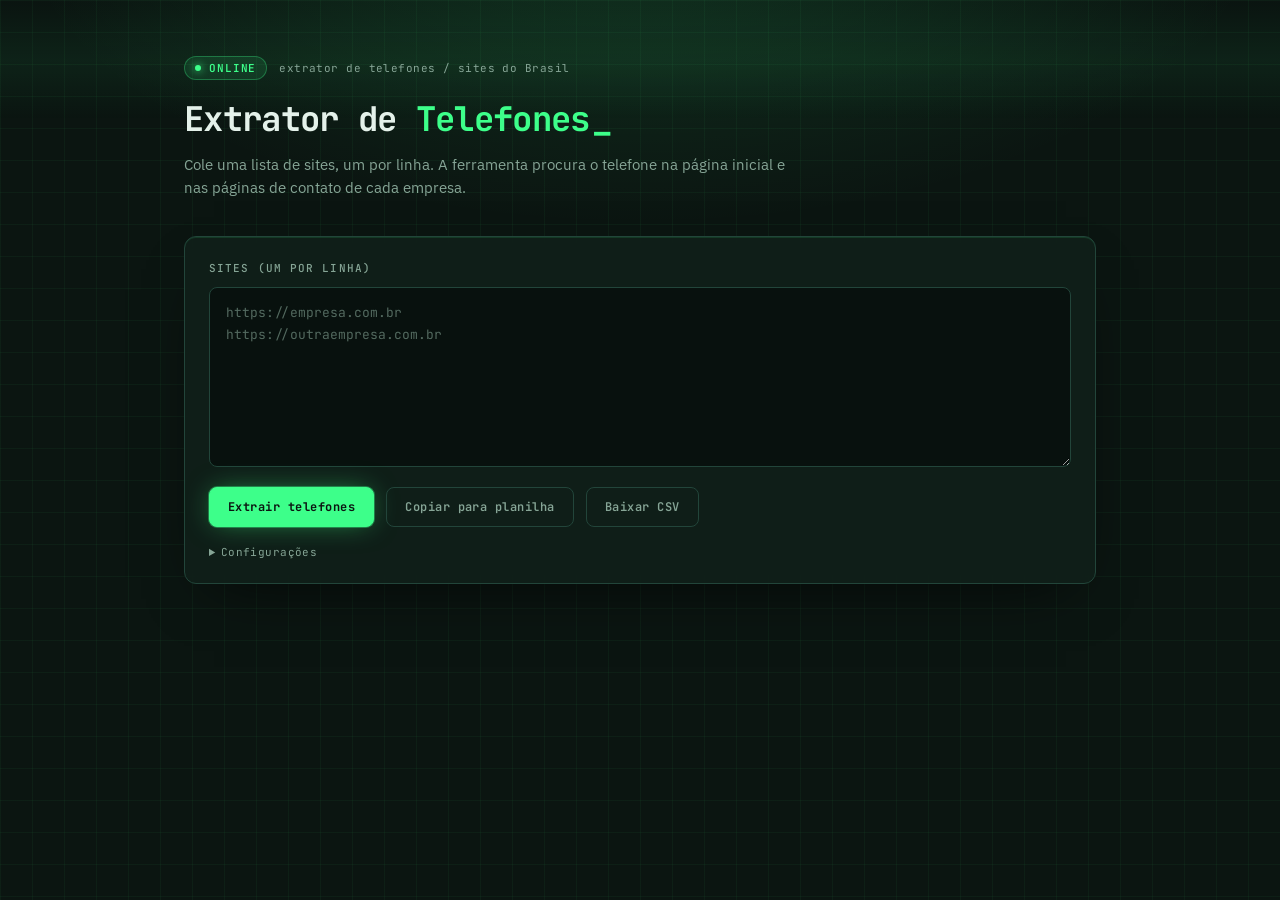
==== extrator-telefones/index.html @ ac4913e0 "Create backend" ====
<!doctype html>
<html lang="pt-BR">
<head>
<meta charset="utf-8">
<meta name="viewport" content="width=device-width, initial-scale=1">
<title>Extrator de Telefones</title>
<link rel="stylesheet" href="style.css">
</head>
<body>
<main class="container">
  <header class="cabecalho">
    <div class="cabecalho-meta">
      <span class="badge"><span class="badge-dot"></span>ONLINE</span>
      <span class="meta-extra">extrator de telefones / sites do Brasil</span>
    </div>
    <h1>Extrator de <span class="destaque">Telefones</span><span class="cursor">_</span></h1>
    <p class="subtitulo">Cole uma lista de sites, um por linha. A ferramenta procura o telefone na página inicial e nas páginas de contato de cada empresa.</p>
  </header>

  <section class="painel painel-entrada">
    <div class="linha-rotulo">
      <label class="rotulo-fraco" for="urls">Sites (um por linha)</label>
    </div>
    <textarea id="urls" spellcheck="false" placeholder="https://empresa.com.br&#10;https://outraempresa.com.br"></textarea>

    <div class="acoes">
      <button id="btnIniciar" class="botao botao-destaque" type="button">Extrair telefones</button>
      <button id="btnParar" class="botao" type="button" hidden>Parar</button>
      <button id="btnCopiar" class="botao" type="button" disabled>Copiar para planilha</button>
      <button id="btnCsv" class="botao" type="button" disabled>Baixar CSV</button>
      <span id="statusTexto" class="status-texto" role="status"></span>
    </div>

    <div id="progressoWrap" class="progresso-wrap" hidden>
      <div class="progresso-barra"><div id="progressoFill" class="progresso-fill"></div></div>
      <span id="progressoLabel"></span>
    </div>

    <details class="config">
      <summary>Configurações</summary>
      <label class="rotulo-fraco" for="token">Chave de acesso (só se o servidor exigir)</label>
      <input id="token" type="password" autocomplete="off">
    </details>
  </section>

  <div id="resultados" hidden>
    <div class="titulo-resultados">
      <span class="titulo-resultados-esq">Resultados</span>
    </div>
    <section class="painel painel-tabela">
      <table>
        <colgroup>
          <col class="col-idx"><col class="col-url"><col class="col-res"><col class="col-status">
        </colgroup>
        <thead>
          <tr><th>#</th><th>Site</th><th>Resultado</th><th>Status</th></tr>
        </thead>
        <tbody id="tabelaBody"></tbody>
      </table>
    </section>
  </div>
</main>
<script src="script.js"></script>
</body>
</html>
---- extrator-telefones/style.css ----
/* Extrator de Telefones — tema verde escuro / tecnologia (mesma identidade do Validador de E-mails) */
@import url('https://fonts.googleapis.com/css2?family=JetBrains+Mono:wght@400;500;600;700&family=IBM+Plex+Sans:wght@400;500;600&display=swap');

:root {
  --fundo: #0b1511;
  --painel: #10201a;
  --painel-elevado: #163027;
  --entrada: #08110e;
  --borda: #22453a;
  --primaria: #3dff8a;
  --primaria-hover: #7dffb0;
  --texto: #e4f1ea;
  --texto-suave: #86a596;
  --sucesso: #3dff8a;
  --alerta: #f5d34a;
  --perigo: #ff6b5a;
  --link: #65d9b8;
  --mono: 'JetBrains Mono', ui-monospace, 'SF Mono', Menlo, Consolas, monospace;
  --sans: 'IBM Plex Sans', system-ui, -apple-system, 'Segoe UI', sans-serif;
  --raio: 12px;
  --brilho: 0 0 0 1px rgba(61,255,138,0.35), 0 0 28px -6px rgba(61,255,138,0.55);
}

* { box-sizing: border-box; }

html, body {
  margin: 0; padding: 0;
  background: var(--fundo);
  color: var(--texto);
  font-family: var(--sans);
  color-scheme: dark;
}

body {
  min-height: 100vh;
  position: relative;
  background-image:
    radial-gradient(ellipse 70% 50% at 50% -10%, rgba(61,255,138,0.14), transparent 70%),
    linear-gradient(rgba(61,255,138,0.045) 1px, transparent 1px),
    linear-gradient(90deg, rgba(61,255,138,0.045) 1px, transparent 1px);
  background-size: 100% 100%, 32px 32px, 32px 32px;
  background-attachment: fixed;
}

/* linha de varredura (CRT) */
body::before {
  content: ""; pointer-events: none; position: fixed; left: 0; right: 0; top: 0; height: 120px;
  background: linear-gradient(to bottom, transparent, rgba(61,255,138,0.06), transparent);
  animation: scan 6s linear infinite; z-index: 0;
}
@keyframes scan { from { transform: translateY(-100%); } to { transform: translateY(100vh); } }
@keyframes blink { to { visibility: hidden; } }
@keyframes row-in { from { opacity: 0; transform: translateY(4px); } to { opacity: 1; transform: none; } }

.container {
  position: relative;
  max-width: 960px;
  margin: 0 auto;
  padding: 56px 24px 96px;
}

/* Cabeçalho */
.cabecalho { margin-bottom: 36px; }

.cabecalho-meta {
  display: flex; align-items: center; gap: 12px; margin-bottom: 16px;
  font: 11px var(--mono); color: var(--texto-suave); letter-spacing: 0.04em;
}

.badge {
  display: inline-flex; align-items: center; gap: 8px;
  padding: 4px 10px; border-radius: 999px;
  font: 600 11px var(--mono); letter-spacing: 0.08em;
  color: var(--primaria);
  border: 1px solid rgba(61,255,138,0.3);
  background: rgba(61,255,138,0.1);
}
.badge-dot {
  width: 6px; height: 6px; border-radius: 999px;
  background: var(--primaria); box-shadow: 0 0 8px var(--primaria);
}

.cabecalho h1 {
  font: 700 34px var(--mono);
  letter-spacing: -0.02em;
  color: var(--texto);
  margin: 0 0 12px;
}
.destaque { color: var(--primaria); }
.cursor { color: var(--primaria); margin-left: 2px; animation: blink 1.2s steps(2, start) infinite; }

.subtitulo {
  color: var(--texto-suave);
  font-size: 15px; line-height: 1.55;
  margin: 0; max-width: 620px;
}

/* Painéis */
.painel {
  background: rgba(16,32,26,0.88);
  border: 1px solid var(--borda);
  border-radius: var(--raio);
  box-shadow: 0 24px 60px -30px rgba(0,0,0,0.8), inset 0 1px 0 rgba(61,255,138,0.12);
  backdrop-filter: blur(8px);
}

.painel-entrada { padding: 24px; }

.linha-rotulo {
  display: flex; justify-content: space-between; align-items: center;
  margin-bottom: 12px;
}

.rotulo-fraco {
  display: block;
  color: var(--texto-suave);
  font: 500 11px var(--mono);
  letter-spacing: 0.1em; text-transform: uppercase;
}

textarea {
  width: 100%;
  min-height: 180px;
  resize: vertical;
  background: var(--entrada);
  color: var(--texto);
  border: 1px solid var(--borda);
  border-radius: 8px;
  padding: 14px 16px;
  font: 13px/1.7 var(--mono);
  outline: none;
  transition: border-color .15s, box-shadow .15s;
}
textarea::placeholder { color: rgba(134,165,150,0.6); }
textarea:focus { border-color: var(--primaria); box-shadow: var(--brilho); }

.acoes {
  display: flex; align-items: center; flex-wrap: wrap;
  gap: 12px;
  margin-top: 16px;
}

.botao {
  display: inline-flex; align-items: center; gap: 8px;
  background: transparent;
  color: var(--texto);
  border: 1px solid var(--borda);
  border-radius: 8px;
  padding: 11px 18px;
  font: 600 12px var(--mono);
  letter-spacing: 0.04em;
  cursor: pointer;
  transition: border-color .15s, background .15s, color .15s, transform .1s;
}
.botao:hover:not(:disabled) { border-color: var(--primaria); background: rgba(61,255,138,0.1); color: var(--primaria); }
.botao:active:not(:disabled) { transform: scale(0.98); }
.botao:focus-visible { outline: 2px solid var(--primaria); outline-offset: 2px; }
.botao:disabled {
  color: var(--texto-suave);
  border-color: var(--borda);
  background: transparent;
  cursor: not-allowed;
  box-shadow: none;
}

.botao-destaque {
  background: var(--primaria);
  color: #0b1511;
  border-color: var(--primaria);
  font-weight: 700;
  box-shadow: var(--brilho);
}
.botao-destaque:hover:not(:disabled) { background: var(--primaria-hover); border-color: var(--primaria-hover); color: #0b1511; }
.botao-destaque:disabled { background: #1c3a2c; border-color: #1c3a2c; color: var(--texto-suave); }

.status-texto {
  color: var(--texto-suave);
  font: 11px var(--mono);
  letter-spacing: 0.04em;
}

/* Progresso */
.progresso-wrap {
  margin-top: 20px;
  display: flex; align-items: center; gap: 12px;
}
.progresso-wrap[hidden] { display: none; }

.progresso-barra {
  flex: 1;
  height: 6px;
  background: var(--entrada);
  border: 1px solid var(--borda);
  border-radius: 999px;
  overflow: hidden;
}

.progresso-fill {
  height: 100%;
  width: 0%;
  background: var(--primaria);
  box-shadow: 0 0 12px var(--primaria);
  transition: width 0.2s ease;
}

#progressoLabel {
  font: 11px var(--mono);
  color: var(--texto-suave);
  min-width: 72px;
  text-align: right;
}

/* Resultados */
.titulo-resultados {
  display: flex; justify-content: space-between; align-items: baseline;
  margin: 36px 0 14px;
}
.titulo-resultados-esq { color: var(--texto); font: 600 16px var(--mono); }

.painel-tabela { max-height: 560px; overflow: auto; }

table {
  width: 100%;
  border-collapse: collapse;
  font: 13px var(--mono);
}

thead th {
  position: sticky; top: 0; z-index: 1;
  background: rgba(22,48,39,0.95);
  color: var(--texto-suave);
  text-align: left;
  font: 600 11px var(--mono);
  letter-spacing: 0.1em; text-transform: uppercase;
  padding: 11px 16px;
  border-bottom: 1px solid var(--borda);
}

.col-idx { width: 6%; }
.col-url { width: 40%; }
.col-res { width: 40%; }
.col-status { width: 14%; }

tbody td {
  padding: 11px 16px;
  border-bottom: 1px solid rgba(34,69,58,0.6);
  vertical-align: top;
  line-height: 1.5;
  color: var(--texto-suave);
  word-break: break-all;
}
tbody tr { animation: row-in .35s ease-out both; }
tbody tr:nth-child(even) { background: rgba(61,255,138,0.03); }
tbody tr:hover { background: rgba(61,255,138,0.06); }
tbody tr:last-child td { border-bottom: none; }

tbody td:nth-child(1) { color: var(--texto-suave); }
tbody td:nth-child(2) { color: var(--link); }
tbody td:nth-child(3) { color: var(--texto); }

/* Status por linha (mantém as classes do script.js) */
tr.status-ok td:nth-child(3) { color: var(--sucesso); }
tr.status-erro td:nth-child(3) { color: var(--perigo); }

tr.status-ok td:nth-child(4),
tr.status-erro td:nth-child(4) { font-weight: 600; text-transform: uppercase; letter-spacing: 0.06em; font-size: 11px; }
tr.status-ok td:nth-child(4)::before,
tr.status-erro td:nth-child(4)::before {
  content: ""; display: inline-block; width: 6px; height: 6px; border-radius: 50%;
  margin-right: 7px; vertical-align: middle; box-shadow: 0 0 8px currentColor; background: currentColor;
}
tr.status-ok td:nth-child(4) { color: var(--sucesso); }
tr.status-erro td:nth-child(4) { color: var(--perigo); }

@media (prefers-reduced-motion: reduce) {
  * { animation: none !important; transition: none !important; }
}

@media (max-width: 640px) {
  .container { padding: 32px 16px 64px; }
  .cabecalho h1 { font-size: 26px; }
  .meta-extra { display: none; }
  .botao { width: 100%; justify-content: center; }
}

/* ---- Extensões para a versão com API externa (GitHub Pages) ---- */
.botao[hidden] { display: none; }

input[type="password"] {
  width: 100%; max-width: 360px;
  background: var(--entrada);
  color: var(--texto);
  border: 1px solid var(--borda);
  border-radius: 8px;
  padding: 10px 14px;
  font: 13px var(--mono);
  outline: none;
  transition: border-color .15s, box-shadow .15s;
}
input[type="password"]:focus { border-color: var(--primaria); box-shadow: var(--brilho); }

details.config { margin-top: 18px; }
details.config summary { cursor: pointer; color: var(--texto-suave); font: 11px var(--mono); letter-spacing: 0.04em; }
details.config summary:focus-visible { outline: 2px solid var(--primaria); outline-offset: 2px; }
details.config .rotulo-fraco { margin: 12px 0 8px; }

.detalhe { display: block; margin-top: 4px; font-size: 11px; color: var(--texto-suave); }

/* estados novos: aviso (sem telefone, bloqueado, lento sem resultado) e em espera */
tr.status-aviso td:nth-child(3) { color: var(--alerta); }
tr.status-espera td:nth-child(3),
tr.status-espera td:nth-child(4) { color: var(--texto-suave); }

tr.status-aviso td:nth-child(4),
tr.status-espera td:nth-child(4) { font-weight: 600; text-transform: uppercase; letter-spacing: 0.06em; font-size: 11px; }
tr.status-aviso td:nth-child(4)::before,
tr.status-espera td:nth-child(4)::before {
  content: ""; display: inline-block; width: 6px; height: 6px; border-radius: 50%;
  margin-right: 7px; vertical-align: middle; box-shadow: 0 0 8px currentColor; background: currentColor;
}
tr.status-aviso td:nth-child(4) { color: var(--alerta); }

/* telefone achado, mas site lento: número em verde, status em amarelo */
tr.status-ok td.tag-lento { color: var(--alerta); }
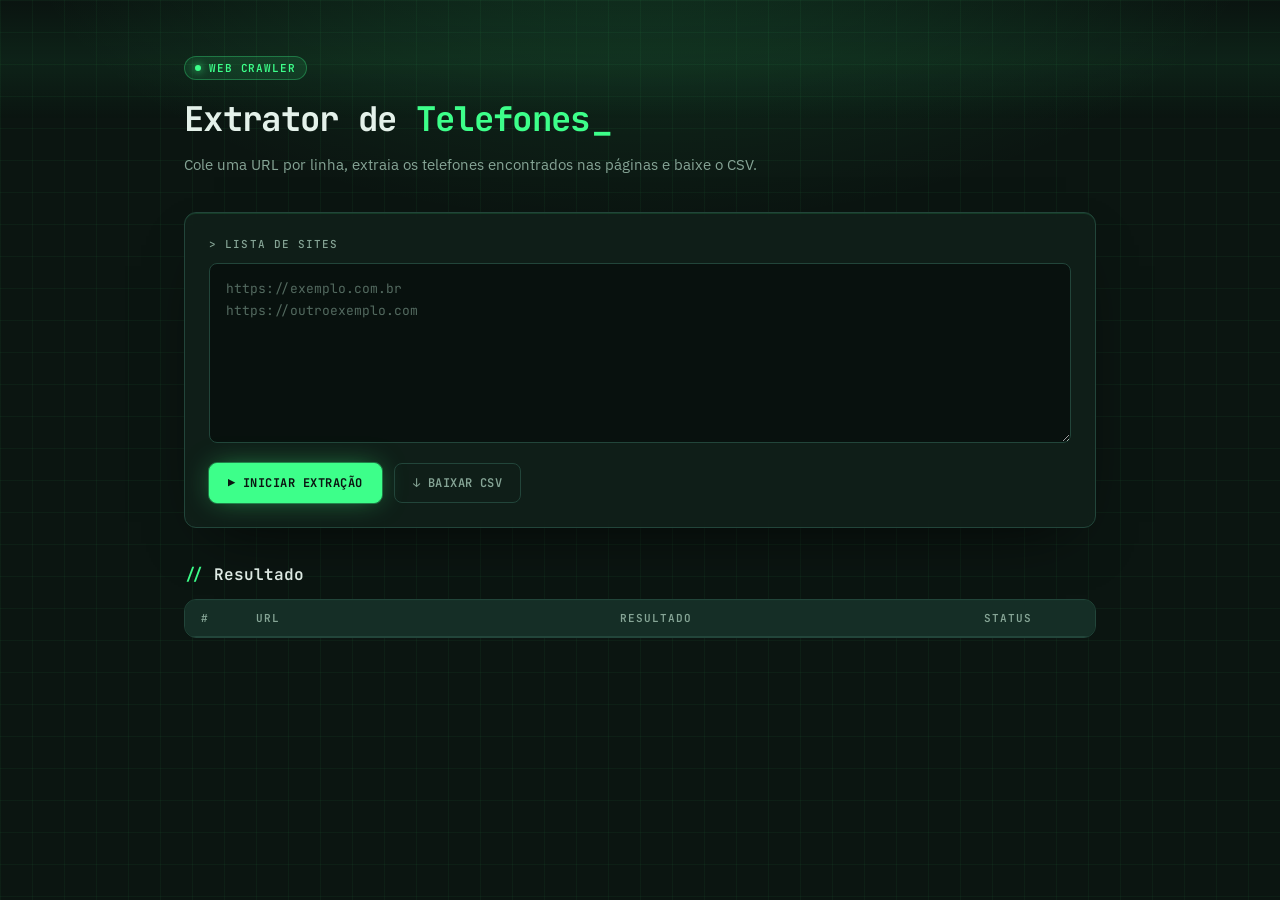
==== commit 864f781d: "Update" ====
--- a/extrator-telefones/index.html
+++ b/extrator-telefones/index.html
@@ -1,65 +1,61 @@
-<!doctype html>
-<html lang="pt-BR">
+<!DOCTYPE html>
+<html lang="pt-br">
 <head>
-<meta charset="utf-8">
-<meta name="viewport" content="width=device-width, initial-scale=1">
+<meta charset="UTF-8">
+<meta name="viewport" content="width=device-width, initial-scale=1.0">
 <title>Extrator de Telefones</title>
 <link rel="stylesheet" href="style.css">
 </head>
 <body>
-<main class="container">
-  <header class="cabecalho">
-    <div class="cabecalho-meta">
-      <span class="badge"><span class="badge-dot"></span>ONLINE</span>
-      <span class="meta-extra">extrator de telefones / sites do Brasil</span>
-    </div>
-    <h1>Extrator de <span class="destaque">Telefones</span><span class="cursor">_</span></h1>
-    <p class="subtitulo">Cole uma lista de sites, um por linha. A ferramenta procura o telefone na página inicial e nas páginas de contato de cada empresa.</p>
-  </header>
+  <div class="container">
+    <header class="cabecalho">
+      <div class="cabecalho-meta">
+        <span class="badge"><span class="badge-dot"></span>WEB CRAWLER</span>
+      </div>
+      <h1>Extrator de <span class="destaque">Telefones</span><span class="cursor">_</span></h1>
+      <p class="subtitulo">Cole uma URL por linha, extraia os telefones encontrados nas páginas e baixe o CSV.</p>
+    </header>
 
-  <section class="painel painel-entrada">
-    <div class="linha-rotulo">
-      <label class="rotulo-fraco" for="urls">Sites (um por linha)</label>
-    </div>
-    <textarea id="urls" spellcheck="false" placeholder="https://empresa.com.br&#10;https://outraempresa.com.br"></textarea>
+    <section class="painel painel-entrada">
+      <div class="linha-rotulo">
+        <label for="urls" class="rotulo-fraco">&gt; Lista de sites</label>
+      </div>
+      <textarea id="urls" placeholder="https://exemplo.com.br
+https://outroexemplo.com"></textarea>
 
-    <div class="acoes">
-      <button id="btnIniciar" class="botao botao-destaque" type="button">Extrair telefones</button>
-      <button id="btnParar" class="botao" type="button" hidden>Parar</button>
-      <button id="btnCopiar" class="botao" type="button" disabled>Copiar para planilha</button>
-      <button id="btnCsv" class="botao" type="button" disabled>Baixar CSV</button>
-      <span id="statusTexto" class="status-texto" role="status"></span>
+      <div class="acoes">
+        <button id="btnIniciar" class="botao botao-destaque">▶ INICIAR EXTRAÇÃO</button>
+        <button id="btnCsv" class="botao" disabled>↓ BAIXAR CSV</button>
+        <span id="statusTexto" class="status-texto"></span>
+      </div>
+
+      <div class="progresso-wrap" id="progressoWrap" hidden>
+        <div class="progresso-barra">
+          <div class="progresso-fill" id="progressoFill"></div>
+        </div>
+        <span id="progressoLabel">0 / 0</span>
+      </div>
+    </section>
+
+    <div class="titulo-resultados">
+      <span class="titulo-resultados-esq"><span class="destaque">//</span> Resultado</span>
     </div>
 
-    <div id="progressoWrap" class="progresso-wrap" hidden>
-      <div class="progresso-barra"><div id="progressoFill" class="progresso-fill"></div></div>
-      <span id="progressoLabel"></span>
-    </div>
-
-    <details class="config">
-      <summary>Configurações</summary>
-      <label class="rotulo-fraco" for="token">Chave de acesso (só se o servidor exigir)</label>
-      <input id="token" type="password" autocomplete="off">
-    </details>
-  </section>
-
-  <div id="resultados" hidden>
-    <div class="titulo-resultados">
-      <span class="titulo-resultados-esq">Resultados</span>
-    </div>
     <section class="painel painel-tabela">
-      <table>
-        <colgroup>
-          <col class="col-idx"><col class="col-url"><col class="col-res"><col class="col-status">
-        </colgroup>
+      <table id="tabela">
         <thead>
-          <tr><th>#</th><th>Site</th><th>Resultado</th><th>Status</th></tr>
+          <tr>
+            <th class="col-idx">#</th>
+            <th class="col-url">URL</th>
+            <th class="col-res">Resultado</th>
+            <th class="col-status">Status</th>
+          </tr>
         </thead>
         <tbody id="tabelaBody"></tbody>
       </table>
     </section>
   </div>
-</main>
-<script src="script.js"></script>
+
+  <script src="script.js"></script>
 </body>
 </html>
--- a/extrator-telefones/style.css
+++ b/extrator-telefones/style.css
@@ -282,43 +282,3 @@
   .meta-extra { display: none; }
   .botao { width: 100%; justify-content: center; }
 }
-
-/* ---- Extensões para a versão com API externa (GitHub Pages) ---- */
-.botao[hidden] { display: none; }
-
-input[type="password"] {
-  width: 100%; max-width: 360px;
-  background: var(--entrada);
-  color: var(--texto);
-  border: 1px solid var(--borda);
-  border-radius: 8px;
-  padding: 10px 14px;
-  font: 13px var(--mono);
-  outline: none;
-  transition: border-color .15s, box-shadow .15s;
-}
-input[type="password"]:focus { border-color: var(--primaria); box-shadow: var(--brilho); }
-
-details.config { margin-top: 18px; }
-details.config summary { cursor: pointer; color: var(--texto-suave); font: 11px var(--mono); letter-spacing: 0.04em; }
-details.config summary:focus-visible { outline: 2px solid var(--primaria); outline-offset: 2px; }
-details.config .rotulo-fraco { margin: 12px 0 8px; }
-
-.detalhe { display: block; margin-top: 4px; font-size: 11px; color: var(--texto-suave); }
-
-/* estados novos: aviso (sem telefone, bloqueado, lento sem resultado) e em espera */
-tr.status-aviso td:nth-child(3) { color: var(--alerta); }
-tr.status-espera td:nth-child(3),
-tr.status-espera td:nth-child(4) { color: var(--texto-suave); }
-
-tr.status-aviso td:nth-child(4),
-tr.status-espera td:nth-child(4) { font-weight: 600; text-transform: uppercase; letter-spacing: 0.06em; font-size: 11px; }
-tr.status-aviso td:nth-child(4)::before,
-tr.status-espera td:nth-child(4)::before {
-  content: ""; display: inline-block; width: 6px; height: 6px; border-radius: 50%;
-  margin-right: 7px; vertical-align: middle; box-shadow: 0 0 8px currentColor; background: currentColor;
-}
-tr.status-aviso td:nth-child(4) { color: var(--alerta); }
-
-/* telefone achado, mas site lento: número em verde, status em amarelo */
-tr.status-ok td.tag-lento { color: var(--alerta); }
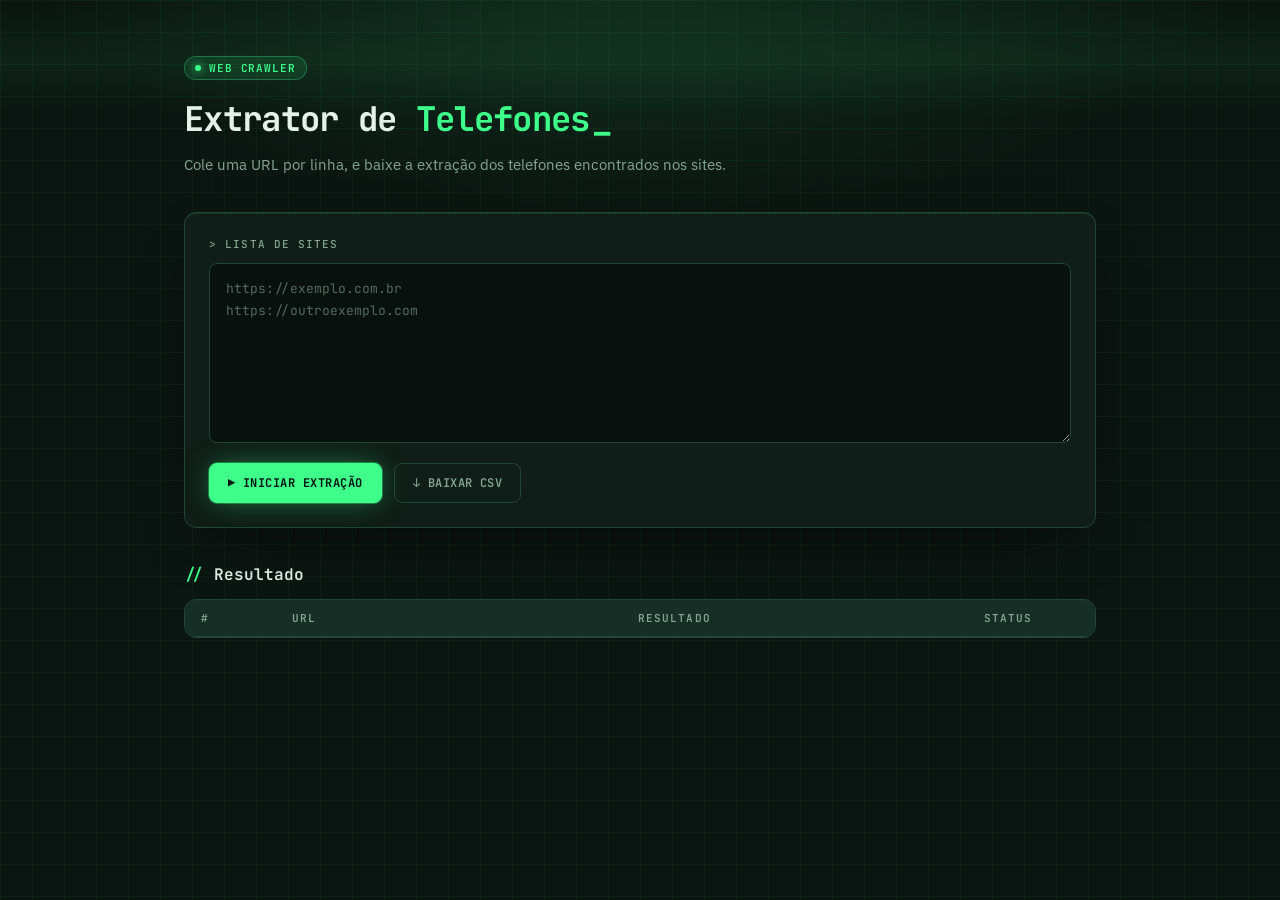
==== commit 3133d29f: "Updated" ====
--- a/extrator-telefones/index.html
+++ b/extrator-telefones/index.html
@@ -13,7 +13,7 @@
         <span class="badge"><span class="badge-dot"></span>WEB CRAWLER</span>
       </div>
       <h1>Extrator de <span class="destaque">Telefones</span><span class="cursor">_</span></h1>
-      <p class="subtitulo">Cole uma URL por linha, extraia os telefones encontrados nas páginas e baixe o CSV.</p>
+      <p class="subtitulo">Cole uma URL por linha, e baixe a extração dos telefones encontrados nos sites.</p>
     </header>
 
     <section class="painel painel-entrada">
--- a/extrator-telefones/style.css
+++ b/extrator-telefones/style.css
@@ -236,9 +236,9 @@
   border-bottom: 1px solid var(--borda);
 }
 
-.col-idx { width: 6%; }
-.col-url { width: 40%; }
-.col-res { width: 40%; }
+.col-idx { width: 64px; white-space: nowrap; }
+.col-url { width: 38%; }
+.col-res { width: 38%; }
 .col-status { width: 14%; }
 
 tbody td {
@@ -254,7 +254,7 @@
 tbody tr:hover { background: rgba(61,255,138,0.06); }
 tbody tr:last-child td { border-bottom: none; }
 
-tbody td:nth-child(1) { color: var(--texto-suave); }
+tbody td:nth-child(1) { color: var(--texto-suave); white-space: nowrap; word-break: normal; }
 tbody td:nth-child(2) { color: var(--link); }
 tbody td:nth-child(3) { color: var(--texto); }
 
